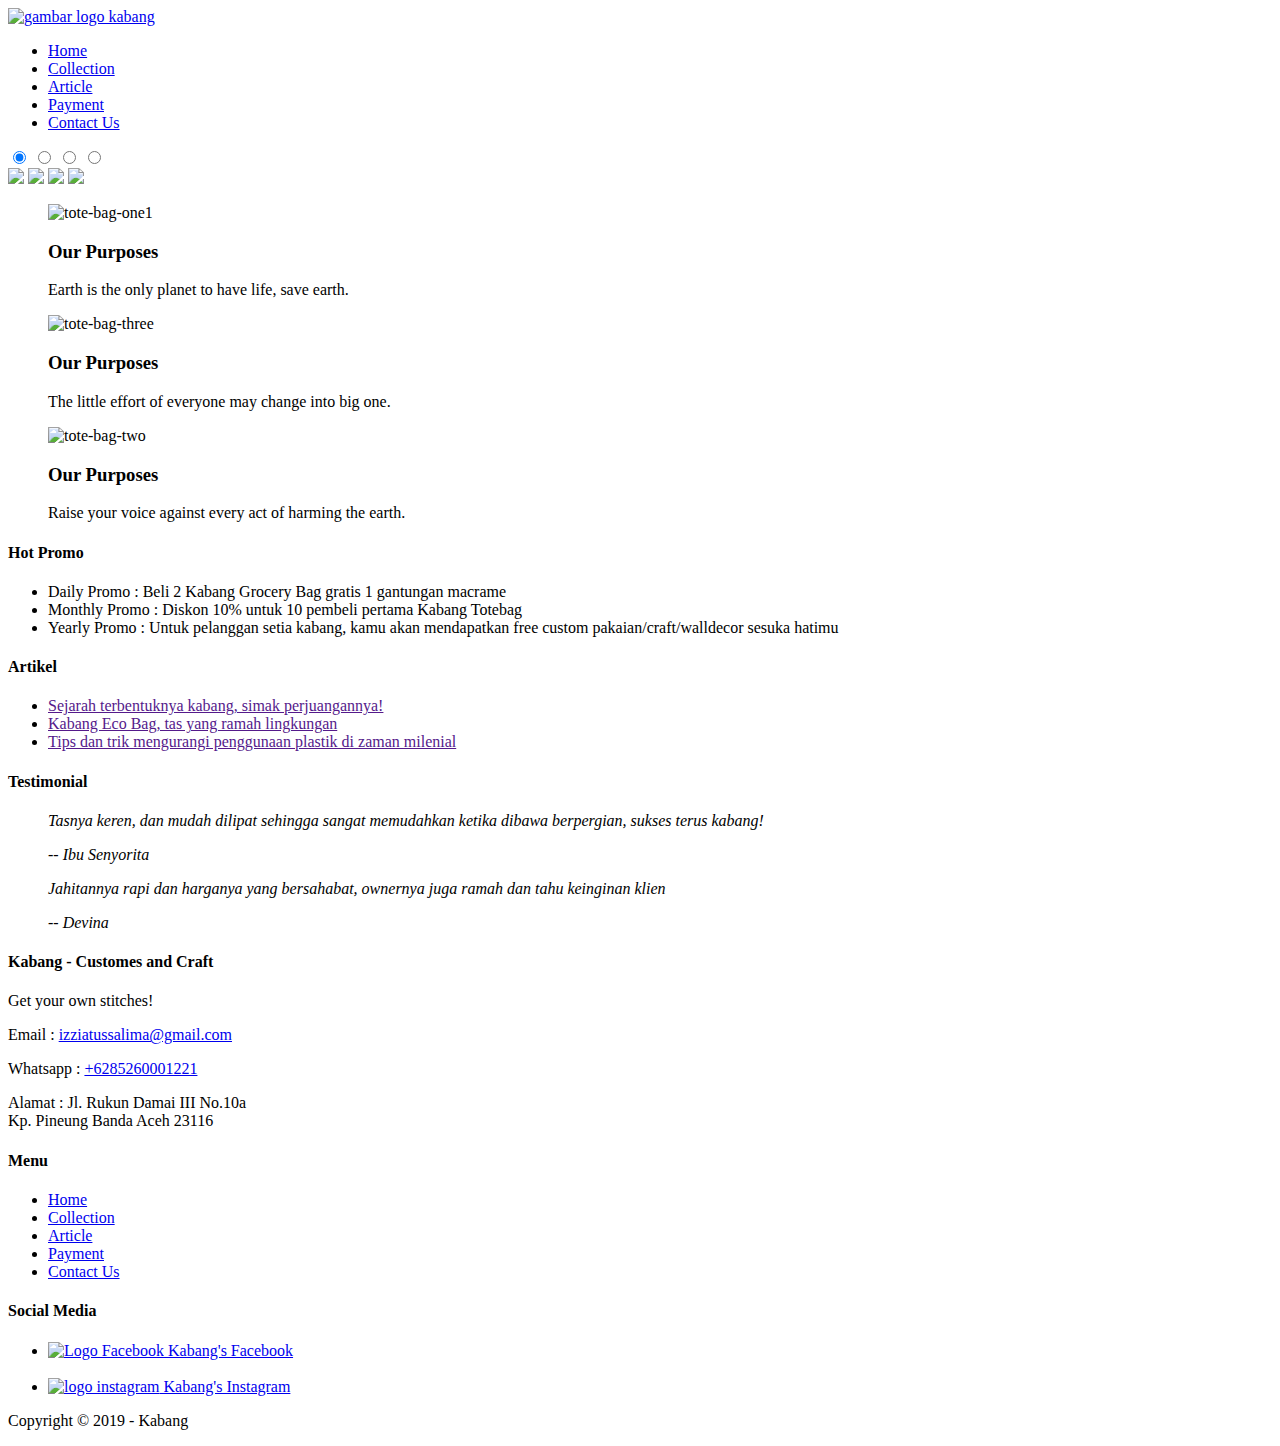
==== index.html @ 2372f9b4 "Add files via upload" ====
<!DOCTYPE html>
<html lang="en">
<head>
	<meta charset="UTF-8">
	<meta name="viewport" content="width=device-width, initial-scale=1.0">
	<meta http-equiv="X-UA-Compatible" content="ie=edge">
	
	<!--start title-->
	<title>Kabang - Customes and Craft</title>
	<!--end title-->

	<!--start description-->
	<meta name="description" content="Get your own stitches!Explore more">
	<!--end description-->

	<!--Start CSS-->
	<link rel="stylesheet" href="styles/styles.css">
	<!--End CSS-->

	<!--Start js-->
	<script src="js/function.js"></script>
	<!--End js-->

</head>
<body>
	<!--start logo-->
	<div class="container logo">
		<a href="index.html" title="Kabang">
			<img src="images/kabang.png" alt="gambar logo kabang" width="500">
		</a>
	</div>
	<!--end logo-->

	<!--start menu primer-->
	<div class="container menu-primer">
	<ul>
			<li><a href="index.html" title="Beranda" class="active">Home</a></li>
			<li><a href="collection.html" title="collection"">Collection</a></li>
			<li><a href="blog.html" title="Blog">Article</a></li>
			<li><a href="paymentt.html" title="Payment">Payment</a></li>
			<li><a href="contact.html" title="Contact">Contact Us</a></li>
	</ul>
	</div>
	<!--end menu primer-->

	<!--start sliders-->
	<div class="containerfull">
		<div id="slider-wrapper">
			<div class="inner-wrapper">
				<input checked type="radio" name="slide" class="control" id="Slide1"/>
					<label for="Slide1" id="s1"></label>
				<input type="radio" name="slide" class="control" id="Slide2"/>
					<label for="Slide2" id="s2"></label>
				<input type="radio" name="slide" class="control" id="Slide3"/>
					<label for="Slide3" id="s3"></label>
				<input type="radio" name="slide" class="control" id="Slide4"/>
					<label for="Slide4" id="s4"></label>
				<div class="overflow-wrapper">
					<a class="slide" href=""><img src="images/tote-bag-one1.jpg"/></a>
					<a class="slide" href=""><img src="images/tote-bag-three.jpg"/></a>
					<a class="slide" href=""><img src="images/tote-bag-two.jpg"/></a>
					<a class="slide" href=""><img src="images/pouch-bag.jpg"/></a>
				</div>
			</div>
		</div>
	</div>
	<!--end sliders-->

	<!--start Jumbotron
	<div class="container jumbotron">
	<h1>Kabang - Customes and Craft</h1>
	<h3>Get your own stitches! Explore more here :)</h3>
	</div>
	End Jumbotron-->

	<!--start wow foctor-->
	<div class="container">
		<figure class="snip1567">
			
			<img src="images/tote-bag-one1.jpg" alt="tote-bag-one1"/>
			<figcaption>
				<h3>Our Purposes</h3>
			  <p>Earth is the only planet to have life, save earth.</p>
			</figcaption>
			<div class="hover"></div><i class="ion-android-add"></i>
			<a href="#"></a>
		  </figure>
		  <figure class="snip1567"><img src="images/tote-bag-three.jpg" alt="tote-bag-three" />
			<figcaption>
				<h3>Our Purposes</h3>
			  <p>The little effort of everyone may change into big one.</p>
			</figcaption>
			<div class="hover"></div><i class="ion-android-add"></i>
			<a href="#"></a>
		  </figure>
		  <figure class="snip1567"><img src="images/tote-bag-two.jpg" alt="tote-bag-two" />
			<figcaption>
				<h3>Our Purposes</h3>
			  <p>Raise your voice against every act of harming the earth.</p>
			</figcaption>
			<div class="hover"></div><i class="ion-android-add"></i>
			<a href="#"></a>
		  </figure>
	</div>
	<!--end wow foctor-->

	<!--Start Hot Promo dan Artikel-->
	<div class="container">
		<!--start promo-->
		<div class="main-home-one">
				<div class="box-heading">
					<h4>Hot Promo</h4>
				</div>
				<div class="box-isi">
						<ul>
							<li>Daily Promo : Beli 2 Kabang Grocery Bag gratis 1 gantungan macrame</li>
							<li>Monthly Promo : Diskon 10% untuk 10 pembeli pertama Kabang Totebag</li>
							<li>Yearly Promo : Untuk pelanggan setia kabang, kamu akan mendapatkan free custom pakaian/craft/walldecor sesuka hatimu</li>
						</ul>
				</div>
		</div>
		<!--end promo-->

		<!--start artikel-->
		<div class="main-home-two">
			<div class="box-heading">
				<h4>Artikel</h4>
			</div>
			<div class="box-isi">
				<ul>
					<li>
						<a href="" title="Sejarah terbentukan kabang, simak perjuangannya!">Sejarah terbentuknya kabang, simak perjuangannya!</a>
					</li>
					<li>
						<a href="" title="Kabang Eco Bag, tas yang ramah lingkungan">Kabang Eco Bag, tas yang ramah lingkungan</a>
					</li>
					<li>
						<a href="" title="Tips dan trik mengurangi penggunaan plastik di zaman milenial">Tips dan trik mengurangi penggunaan plastik di zaman milenial</a>
					</li>
				</ul>
			</div>
		</div>
		<!--end artikel-->
	</div>
	<!--End Hot Promo dan Artikel-->

	<!--start testimonial-->
	<div class="container">
		<div class="box-heading">
			<h4>Testimonial</h4>
		</div>

		<div class="box-isi">
			<blockquote class="testimonial">
				<p>
					<em>Tasnya keren, dan mudah dilipat sehingga sangat memudahkan ketika dibawa berpergian, sukses terus kabang!</em>
				</p>
				<cite>-- Ibu Senyorita</cite>

				<p>
					<em>Jahitannya rapi dan harganya yang bersahabat, ownernya juga ramah dan tahu keinginan klien</em>
					</p>
					<cite>-- Devina</cite>
			</blockquote>
		</div>
	</div>
	<!--end testimonial-->

	<!--start menu sekunder-->
	<div class="containerfull menu-sekunder">
		<div class="container">

			<!--start kabang-->
			<div class="menu-sekunder-one">
				<h4>Kabang - Customes and Craft</h4>
					<p> Get your own stitches! </p>
					<p> Email : <a href="mailto:izziatussalima@gmail.com" title="izziatussalima@gmail.com">izziatussalima@gmail.com </a></p>
					<p> Whatsapp : <a href="tel:+6285260001221" title="+6285260001221">+6285260001221</a></p>
					<P> Alamat : Jl. Rukun Damai III No.10a <br> Kp. Pineung Banda Aceh 23116</P>
			</div>
			<!--end kabang-->

			<!--start menu-->
			<div class="menu-sekunder-two">
				<h4>Menu</h4>
					<ul>
						<li><a href="index.html" title="Beranda" class="active">Home</a></li>
						<li><a href="collection.html" title="collection"">Collection</a></li>
						<li><a href="blog.html" title="Blog">Article</a></li>
						<li><a href="paymentt.html" title="Payment">Payment</a></li>
						<li><a href="contact.html" title="Contact">Contact Us</a></li>
					</ul>
			</div>
			<!--end menu-->

			<!--start media sosial-->
			<div class="menu-sekunder-three">
				<h4>Social Media</h4>
					<ul>
						<li>
						<a href="https://facebook.com/izzy.adorebell" title="Kaban's Facebook">
							<img src="images/logo-facebook.png" alt="Logo Facebook"width=25">   Kabang's Facebook
						</a>	
						</li>	
						<br>
						<li>
						<a href="https://www.instagram.com/izzycutngoh/" title="instagram Jahitan Izzy">
							<img src="images/logo-instagram.png" alt="logo instagram" width="25"> Kabang's Instagram
						</a>
						</li>
					</ul>
			</div>
			<!--start media sosial-->

		</div>		
	</div>
	<!--end menu sekunder-->

	<!--start Copyright-->
	<div class="container copyright">
	<p>Copyright &copy; 2019 - Kabang</p>
	</div>
	<!--end Copyright-->

	<!-- WhatsHelp.io widget -->
	<script type="text/javascript">
	(function () {
	var options = {
	whatsapp: "+6285260001221", // WhatsApp number
	call_to_action: "Message us", // Call to action
	position: "right", // Position may be 'right' or 'left'
	};
	var proto = document.location.protocol, host = "whatshelp.io", url = proto + "//static." + host;
	var s = document.createElement('script'); s.type = 'text/javascript'; s.async = true; s.src = url + '/widget-send-button/js/init.js';
	s.onload = function () { WhWidgetSendButton.init(host, proto, options); };
	var x = document.getElementsByTagName('script')[0]; x.parentNode.insertBefore(s, x);
	})();
	</script>
	<!-- /WhatsHelp.io widget --> 

</body>
</html>
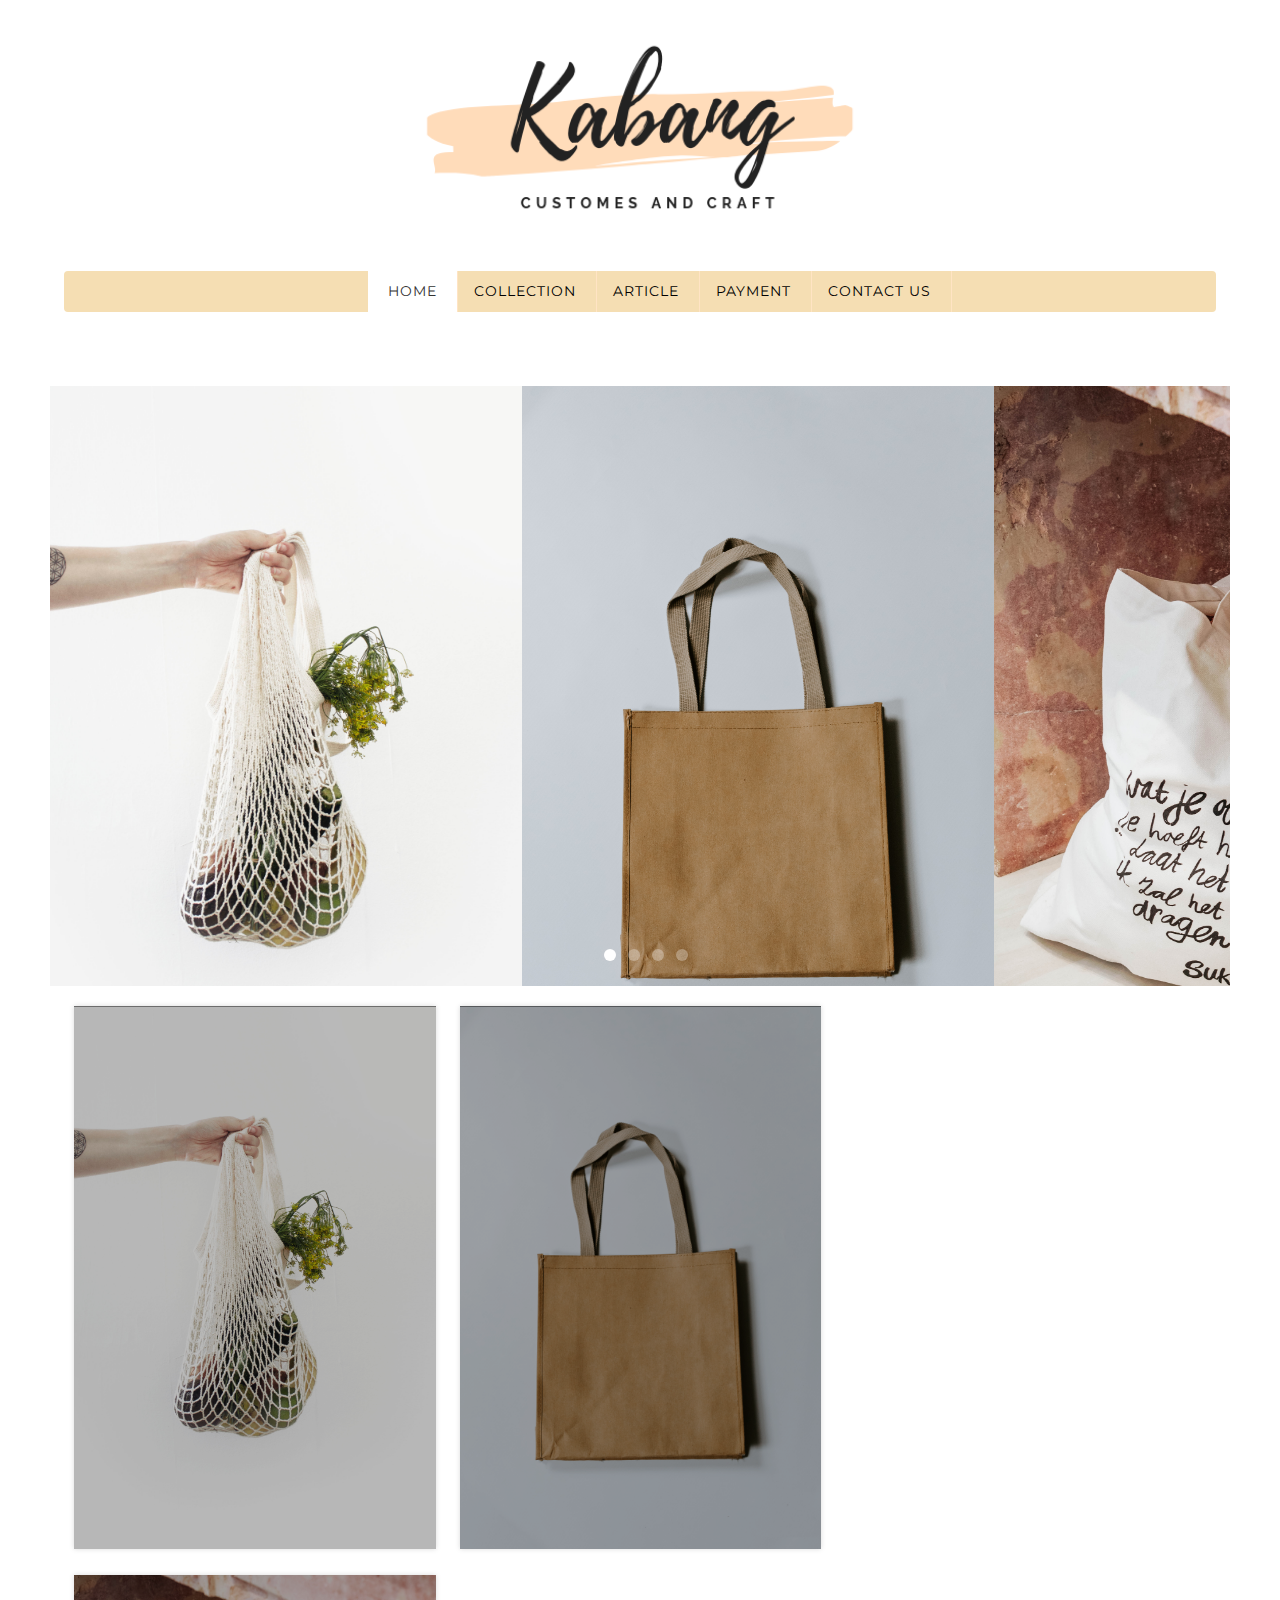
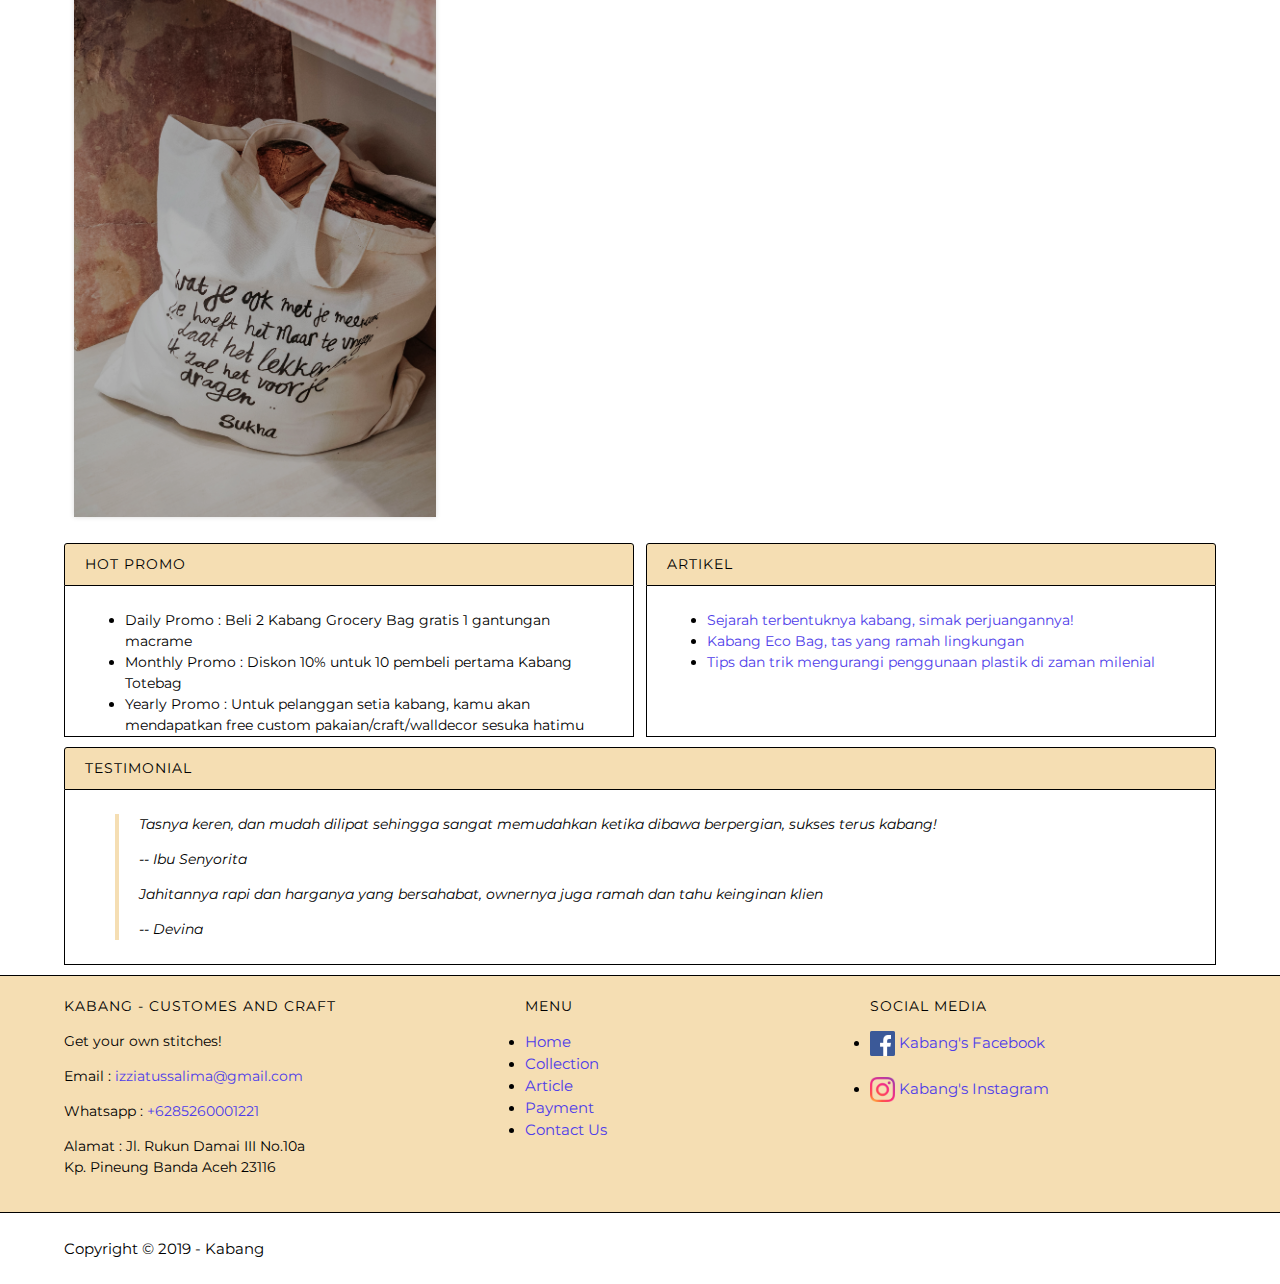
==== commit 8eae857a: "Update index.html" ====
--- a/index.html
+++ b/index.html
@@ -57,6 +57,13 @@
 					<label for="Slide4" id="s4"></label>
 				<div class="overflow-wrapper">
 					<a class="slide" href=""><img src="images/tote-bag-one1.jpg"/></a>
+					<a class="slide" href=""><img src="images/tote-bag-three.jpg"/></a>
+					<a class="slide" href=""><img src="images/tote-bag-two.jpg"/></a>
+					<a class="slide" href=""><img src="images/pouch-bag.jpg"/></a>
+					<a class="slide" href=""><img src="images/tote-bag-one1.jpg"/></a>
+					<a class="slide" href=""><img src="images/tote-bag-three.jpg"/></a>
+					<a class="slide" href=""><img src="images/tote-bag-two.jpg"/></a>
+					<a class="slide" href=""><img src="images/pouch-bag.jpg"/></a>
 					<a class="slide" href=""><img src="images/tote-bag-three.jpg"/></a>
 					<a class="slide" href=""><img src="images/tote-bag-two.jpg"/></a>
 					<a class="slide" href=""><img src="images/pouch-bag.jpg"/></a>
@@ -239,4 +246,4 @@
 	<!-- /WhatsHelp.io widget --> 
 
 </body>
-</html>+</html>
--- a/styles/styles.css
+++ b/styles/styles.css
@@ -0,0 +1,593 @@
+/*Start Font*/
+@import url('https://fonts.googleapis.com/css?family=Montserrat&display=swap');
+/*End Font*/
+
+/* Start Body*/
+body {
+    color: black;
+    font-family: Montserrat, Open Sans, Lato ;
+    font-size: 14px;
+    line-height: 1.5em;
+    margin: 0;
+    padding: 0;
+ }
+/* End Container*/
+
+/* Start Debug*/
+.bg-white {
+    background-color: white;
+}
+.bg-pink {
+    background-color: wheat;
+}
+/* End Debug*/
+
+
+/*Start Container*/
+.container {
+    margin : 10px auto;
+    overflow: auto;
+    width: 90%;
+}
+
+.containerfull {
+    margin : 10px auto;
+    overflow: auto;
+    width: 100%;
+}
+/*End Container*/
+
+/* Start Logo*/
+.logo {
+    text-align: center;
+}
+/* End Logo*/
+
+/*start sliders*/
+#slider-wrapper{
+  width: 1180px;
+  height: 600px;
+  margin: 50px auto;
+  position: relative;
+  margin-bottom: 0px;
+  background: rgba(0,0,0,0.5);
+  overflow: hidden;
+}
+
+      #s1{
+          padding: 6px;
+          background: #FFFFFF;
+          position: absolute;
+          left: 50%;
+          bottom: 25px;
+          margin-left: -36px;
+          border-radius: 20px;
+          opacity: 0.3;
+          cursor: pointer;
+          z-index: 999;
+      }
+      
+      #s2{
+          padding: 6px;
+          background: #FFFFFF;
+          position: absolute;
+          left: 50%;
+          bottom: 25px;
+          margin-left: -12px;
+          border-radius: 20px;
+          opacity: 0.3;
+          cursor: pointer;
+          z-index: 999;
+      }
+      
+      #s3{
+          padding: 6px;
+          background: #FFFFFF;
+          position: absolute;
+          left: 50%;
+          bottom: 25px;
+          margin-left: 12px;
+          border-radius: 20px;
+          opacity: 0.3;
+          cursor: pointer;
+          z-index: 999;
+      }
+      
+      #s4{
+          padding: 6px;
+          background: #FFFFFF;
+          position: absolute;
+          left: 50%;
+          bottom: 25px;
+          margin-left: 36px;
+          border-radius: 20px;
+          opacity: 0.3;
+          cursor: pointer;
+          z-index: 999;
+      }
+      
+      #s1:hover, #s2:hover, #s3:hover, #s4:hover{ opacity: 1;}
+      
+  .inner-wrapper{
+      width: 1180px;
+      height: 600px;
+      position: absolute;
+      top: 0;
+      left: 0;
+      margin-bottom: 0px;
+      overflow: hidden;
+  }
+      .control{ display: none;}
+      
+      #Slide1:checked ~ .overflow-wrapper{ margin-left: 0%; }
+      #Slide2:checked ~ .overflow-wrapper{ margin-left: -100%; }
+      #Slide3:checked ~ .overflow-wrapper{ margin-left: -200%; }
+      #Slide4:checked ~ .overflow-wrapper{ margin-left: -300%; }
+      
+      #Slide1:checked + #s1 { opacity: 1; }
+      #Slide2:checked + #s2 { opacity: 1; }
+      #Slide3:checked + #s3 { opacity: 1; }
+      #Slide4:checked + #s4 { opacity: 1; }
+      
+  .overflow-wrapper{
+      width: 400%;
+      height: 100%;
+      position: absolute;
+      top: 0;
+      left: 0;
+      overflow-y: hidden;
+      z-index: 1;
+      -webkit-transition: all 0.3s ease-in-out;
+      -moz-transition: all 0.3s ease-in-out;
+      -o-transition: all 0.3s ease-in-out;
+      transition: all 0.3s ease-in-out;
+  }
+  
+      .slide img{
+          width: 10%;
+          float: left;
+      }
+/*end sliders*/
+
+/*Start Anchor/Hyperlink*/
+a:link,
+a:visited {
+    color: rgb(78, 60, 233);
+    text-decoration: none;
+
+}
+
+a:hover,
+a:active {
+    color: palevioletred;
+    text-decoration: underline;
+}
+/*End Anchor/Hyperlink*/
+
+/* Start Menu Primer*/
+.menu-primer ul {
+    background-color: wheat;
+    border-radius: 4px;
+    box-shadow: 0ch;
+    text-align: center;
+}
+
+.menu-primer li {
+    border-right: 1px solid bisque;
+    display: inline-block;
+    margin: 0 -4px;
+}
+
+.menu-primer a {
+    color: black;
+    font-size: 14px; 
+    letter-spacing: 1px;
+    display: inline-block;
+    padding: 10px 20px;
+    text-transform: uppercase;
+}
+
+.menu-primer a:hover {
+    background-color: indianred;
+    color: black;
+    text-decoration: none;
+}
+
+.menu-primer .active {
+    background-color: white;
+    color: #333333;
+    text-decoration: none;
+}
+
+/* End Menu Primer*/
+
+/*Start Heading*/
+h1,h2,h3,h4,h5,h6 {
+    font-weight: 400;
+    letter-spacing: 1px;
+}
+h1 {
+    font-size: 28px;
+}
+h2 {
+    font-size: 24px;
+}
+h3 {
+    font-size: 18px;
+}
+h4 {
+    font-size: 16px;
+}
+h5 {
+    font-size: 14px;
+}
+h6 {
+    font-size: 13px;
+}
+/*End Heading*/
+
+/*Start Jumbotron*/
+.jumbotron {
+    background-color: wheat;
+    border-radius: 4px;
+    padding: 20px 0;
+    text-align: center;
+}
+
+.jumbotron h1 {
+    font-size: 32px;
+    padding: 0 20px;
+}
+.jumbotron h3 {
+    font-size: 20px;
+    padding: 0 20px;
+}
+/*End Jumbotron*/
+
+/*Start Main*/
+.main-home-one {
+    float: left;
+    width: 49.5%;
+}
+
+.main-home-two {
+    float: right;
+    width: 49.5%;
+}
+
+.main-home-one .box-isi,
+.main-home-two .box-isi {
+    height: 130px;
+}
+/*End Main*/
+
+/*Start Box*/
+.box-heading {
+    background-color: wheat;
+    border: 1px solid black;
+    border-radius: 3px 3px 0 0;
+    margin: 0;
+    padding: 10px 20px;
+    text-transform: uppercase;
+}
+
+.box-heading h4 {
+    font-size: 14px;
+    margin: 0;
+}
+
+.box-isi {
+    background-color: white;
+    border: 1px solid black;
+    border-top: 0;
+    margin: 0;
+    padding: 10px 20px;
+
+}
+/*End Box*/
+
+/*Start Menu Sekunder*/
+.menu-sekunder {
+    background-color: wheat;
+    border-bottom: 1px solid black;
+    border-top: 1px solid black;
+    overflow: auto;
+    padding: 10px 0;
+}
+
+.menu-sekunder h4 {
+    font-size: 14px;
+    margin: 0 auto;
+    text-transform: uppercase;
+}
+
+.menu-sekunder ul {
+    padding: 0;
+}
+
+.menu-sekunder li {
+    list-style: disc;
+}
+
+.menu-sekunder li a,
+.menu-sekunder li p {
+    font-size: 15px;
+}
+.menu-sekunder-one,
+.menu-sekunder-two,
+.menu-sekunder-three {
+    float: left;
+}
+
+.menu-sekunder-one {
+    width: 40%;
+}
+
+.menu-sekunder-two,
+.menu-sekunder-three {
+    width: 30%;
+}
+
+.menu-sekunder li img {
+    vertical-align: middle;
+}
+/*End End Sekunder*/
+
+/*Start Testimonial*/
+.testimonial {
+    border-left: 4px solid wheat;
+    margin-left: 30px;
+    padding-left: 20px;
+}
+/*End Testimonial*/
+
+/*Start Copyright*/
+.copyright p {
+    font-size: 15px;
+
+}
+/*End Copyright*/
+
+/*start wow factor*/
+@import url(https://fonts.googleapis.com/css?family=Open+Sans:400,800);
+@import url(https://code.ionicframework.com/ionicons/2.0.1/css/ionicons.min.css);
+.snip1567 {
+  background-color: #000000;
+  box-shadow: 0 0 5px rgba(0, 0, 0, 0.15);
+  color: #ffffff;
+  display: inline-block;
+  font-family: 'Open Sans', Arial, sans-serif;
+  font-size: 16px;
+  line-height: 1.6em;
+  margin: 10px;
+  max-width: 31.4%;
+  min-width: 31.4%;
+  overflow: hidden;
+  position: relative;
+  text-align: left;
+  width: 100%;
+}
+
+.snip1567 * {
+  -webkit-box-sizing: border-box;
+  box-sizing: border-box;
+  -webkit-transition: all 0.25s ease;
+  transition: all 0.25s ease;
+}
+
+.snip1567 img {
+  max-width: 100%;
+  opacity: 0.75;
+  position: relative;
+  vertical-align: top;
+}
+
+.snip1567 figcaption {
+  position: absolute;
+  top: 0;
+  bottom: 0;
+  left: 0;
+  right: 0;
+  z-index: 1;
+}
+
+.snip1567 h3 {
+  -webkit-transform: translateY(-100%);
+  transform: translateY(-100%);
+  background-color: #000000;
+  top: 0;
+  font-weight: 800;
+  letter-spacing: -0.4px;
+  margin: 0;
+  padding: 10px 20px;
+  position: absolute;
+  width: 100%;
+}
+
+.snip1567 p {
+  position: absolute;
+  width: 100%;
+  bottom: 0;
+  padding: 0px 20px;
+  opacity: 0;
+  text-align: right;
+  -webkit-transition-delay: 0.15s;
+  transition-delay: 0.15s;
+}
+
+.snip1567 i {
+  position: absolute;
+  top: 50%;
+  left: 50%;
+  font-size: 54px;
+  -webkit-transform: translate(-50%, -50%) scale(1);
+  transform: translate(-50%, -50%) scale(1);
+}
+
+.snip1567 .hover {
+  position: absolute;
+  top: 0;
+  bottom: 0;
+  left: 0;
+  right: 0;
+  align-items: center;
+  background-color: rgba(236, 188, 46, 0.75);
+  display: flex;
+  font-size: 65px;
+  justify-content: center;
+  opacity: 0;
+}
+
+.snip1567 a {
+  left: 0;
+  bottom: 0;
+  position: absolute;
+  right: 0;
+  top: 0;
+  z-index: 1;
+}
+
+.snip1567:hover .hover,
+.snip1567.hover .hover {
+  opacity: 1;
+}
+
+.snip1567:hover p,
+.snip1567.hover p {
+  opacity: 1;
+}
+
+.snip1567:hover h3,
+.snip1567.hover h3 {
+  -webkit-transform: translateY(0%);
+  transform: translateY(0%);
+}
+
+.snip1567:hover i,
+.snip1567.hover i {
+  -webkit-transform: translate(-50%, -50%) scale(0.1);
+  transform: translate(-50%, -50%) scale(0.1);
+  opacity: 0;
+}
+/*end wow factor*/
+
+/*start menu produk*/
+/* Icon set - http://ionicons.com */
+@import url(https://fonts.googleapis.com/css?family=Raleway:400,500,700);
+@import url(https://code.ionicframework.com/ionicons/2.0.1/css/ionicons.min.css);
+.snip1268 {
+  font-family: 'Raleway', Arial, sans-serif;
+  display: inline-block;
+  position: relative;
+  overflow: hidden;
+  margin: 10px;
+  min-width: 31.4%;
+  max-width: 31.4%;
+  width: 100%;
+  color: #333333;
+  text-align: center;
+  background-color: #ffffff;
+  line-height: 1.6em;
+}
+.snip1268 * {
+  -webkit-box-sizing: border-box;
+  box-sizing: border-box;
+  -webkit-transition: all 0.6s ease;
+  transition: all 0.6s ease;
+}
+.snip1268 .image {
+  position: relative;
+}
+.snip1268 img {
+  max-width: 100%;
+  vertical-align: top;
+  -webkit-transition: opacity 0.35s;
+  transition: opacity 0.35s;
+}
+.snip1268 .icons,
+.snip1268 .add-to-cart {
+  position: absolute;
+  left: 20px;
+  right: 20px;
+  opacity: 0;
+}
+.snip1268 .icons {
+  -webkit-transform: translateY(-100%);
+  transform: translateY(-100%);
+  top: 20px;
+  display: flex;
+  justify-content: space-between;
+}
+.snip1268 .icons a {
+  width: 32.5%;
+  background: #ffffff;
+}
+.snip1268 .icons a:hover {
+  background: #000000;
+}
+.snip1268 .icons a:hover i {
+  color: #ffffff;
+  opacity: 1;
+}
+.snip1268 .icons i {
+  line-height: 46px;
+  font-size: 20px;
+  color: #000000;
+  text-align: center;
+  opacity: 0.7;
+  margin: 0;
+}
+.snip1268 .add-to-cart {
+  position: absolute;
+  bottom: 20px;
+  -webkit-transform: translateY(100%);
+  transform: translateY(100%);
+  font-size: 0.8em;
+  color: #000000;
+  line-height: 46px;
+  letter-spacing: 1.5px;
+  background-color: #ffffff;
+  font-weight: 700;
+  text-decoration: none;
+  text-transform: uppercase;
+}
+.snip1268 .add-to-cart:hover {
+  background: #000000;
+  color: #ffffff;
+}
+.snip1268 figcaption {
+  padding: 20px 20px 30px;
+}
+.snip1268 h2,
+.snip1268 p {
+  margin: 0;
+  text-align: left;
+}
+.snip1268 h2 {
+  margin-bottom: 10px;
+  font-weight: 700;
+}
+.snip1268 p {
+  margin-bottom: 15px;
+  font-size: 0.85em;
+  font-weight: 500;
+}
+.snip1268 .price {
+  font-size: 1.3em;
+  opacity: 0.5;
+  font-weight: 700;
+  text-align: right;
+}
+.snip1268:hover img,
+.snip1268.hover img {
+  opacity: 0.8;
+}
+.snip1268:hover .icons,
+.snip1268.hover .icons,
+.snip1268:hover .add-to-cart,
+.snip1268.hover .add-to-cart {
+  -webkit-transform: translateY(0);
+  transform: translateY(0);
+  opacity: 1;
+}
+/*end menu produk*/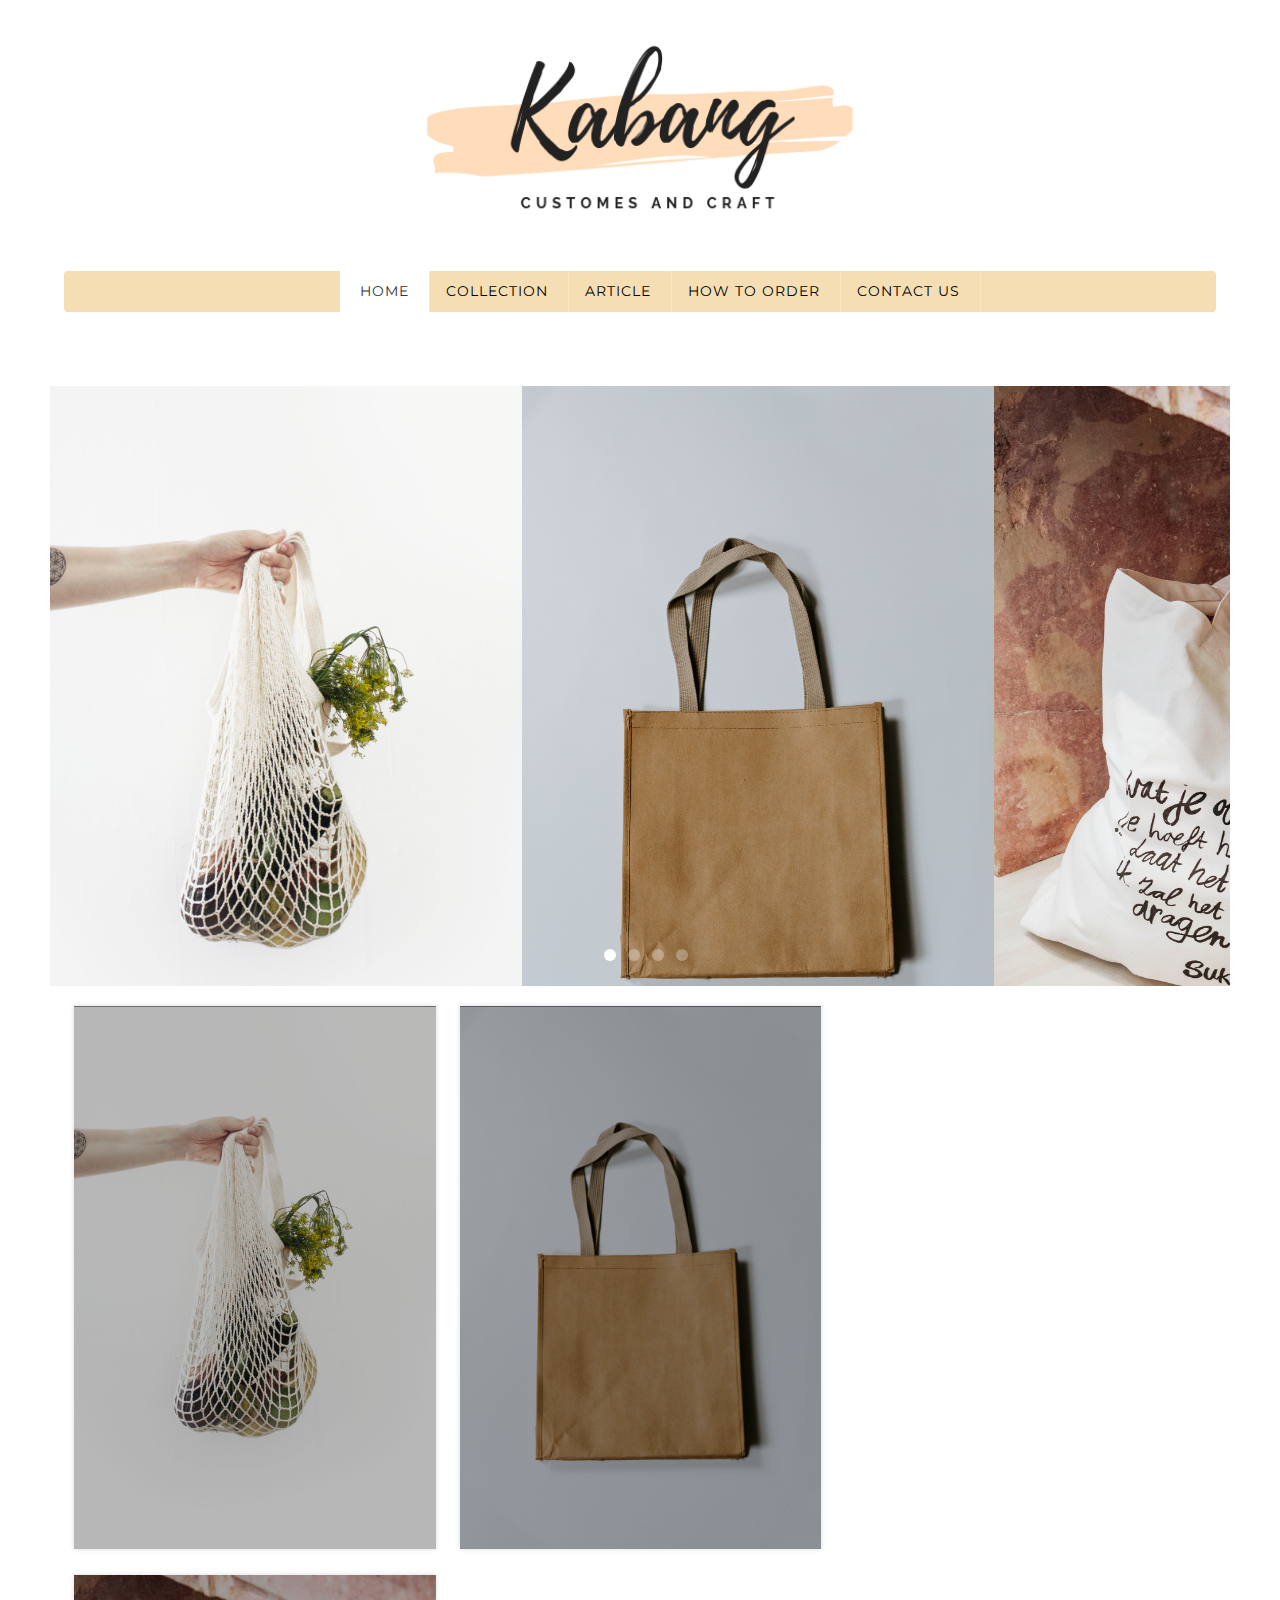
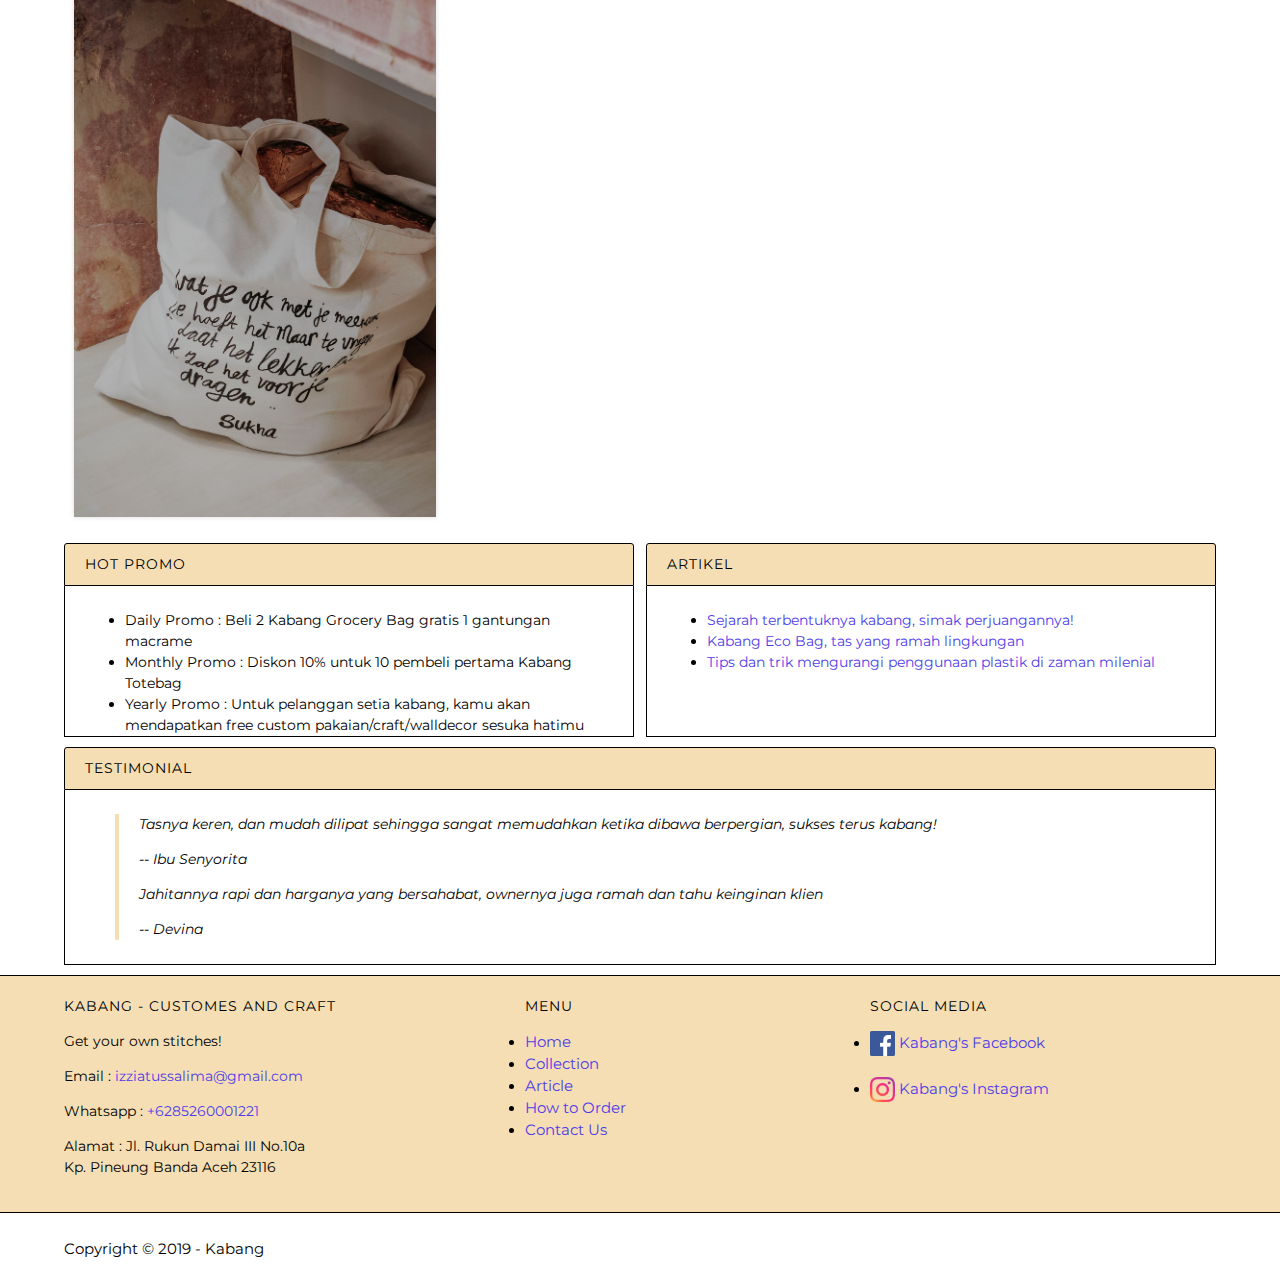
==== commit 27d375c4: "Add files via upload" ====
--- a/index.html
+++ b/index.html
@@ -37,7 +37,7 @@
 			<li><a href="index.html" title="Beranda" class="active">Home</a></li>
 			<li><a href="collection.html" title="collection"">Collection</a></li>
 			<li><a href="blog.html" title="Blog">Article</a></li>
-			<li><a href="paymentt.html" title="Payment">Payment</a></li>
+			<li><a href="order.html" title="How To Order"">How to Order</a></li>
 			<li><a href="contact.html" title="Contact">Contact Us</a></li>
 	</ul>
 	</div>
@@ -194,7 +194,7 @@
 						<li><a href="index.html" title="Beranda" class="active">Home</a></li>
 						<li><a href="collection.html" title="collection"">Collection</a></li>
 						<li><a href="blog.html" title="Blog">Article</a></li>
-						<li><a href="paymentt.html" title="Payment">Payment</a></li>
+						<li><a href="order.html" title="How To Order"">How to Order</a></li>
 						<li><a href="contact.html" title="Contact">Contact Us</a></li>
 					</ul>
 			</div>
@@ -246,4 +246,4 @@
 	<!-- /WhatsHelp.io widget --> 
 
 </body>
-</html>
+</html>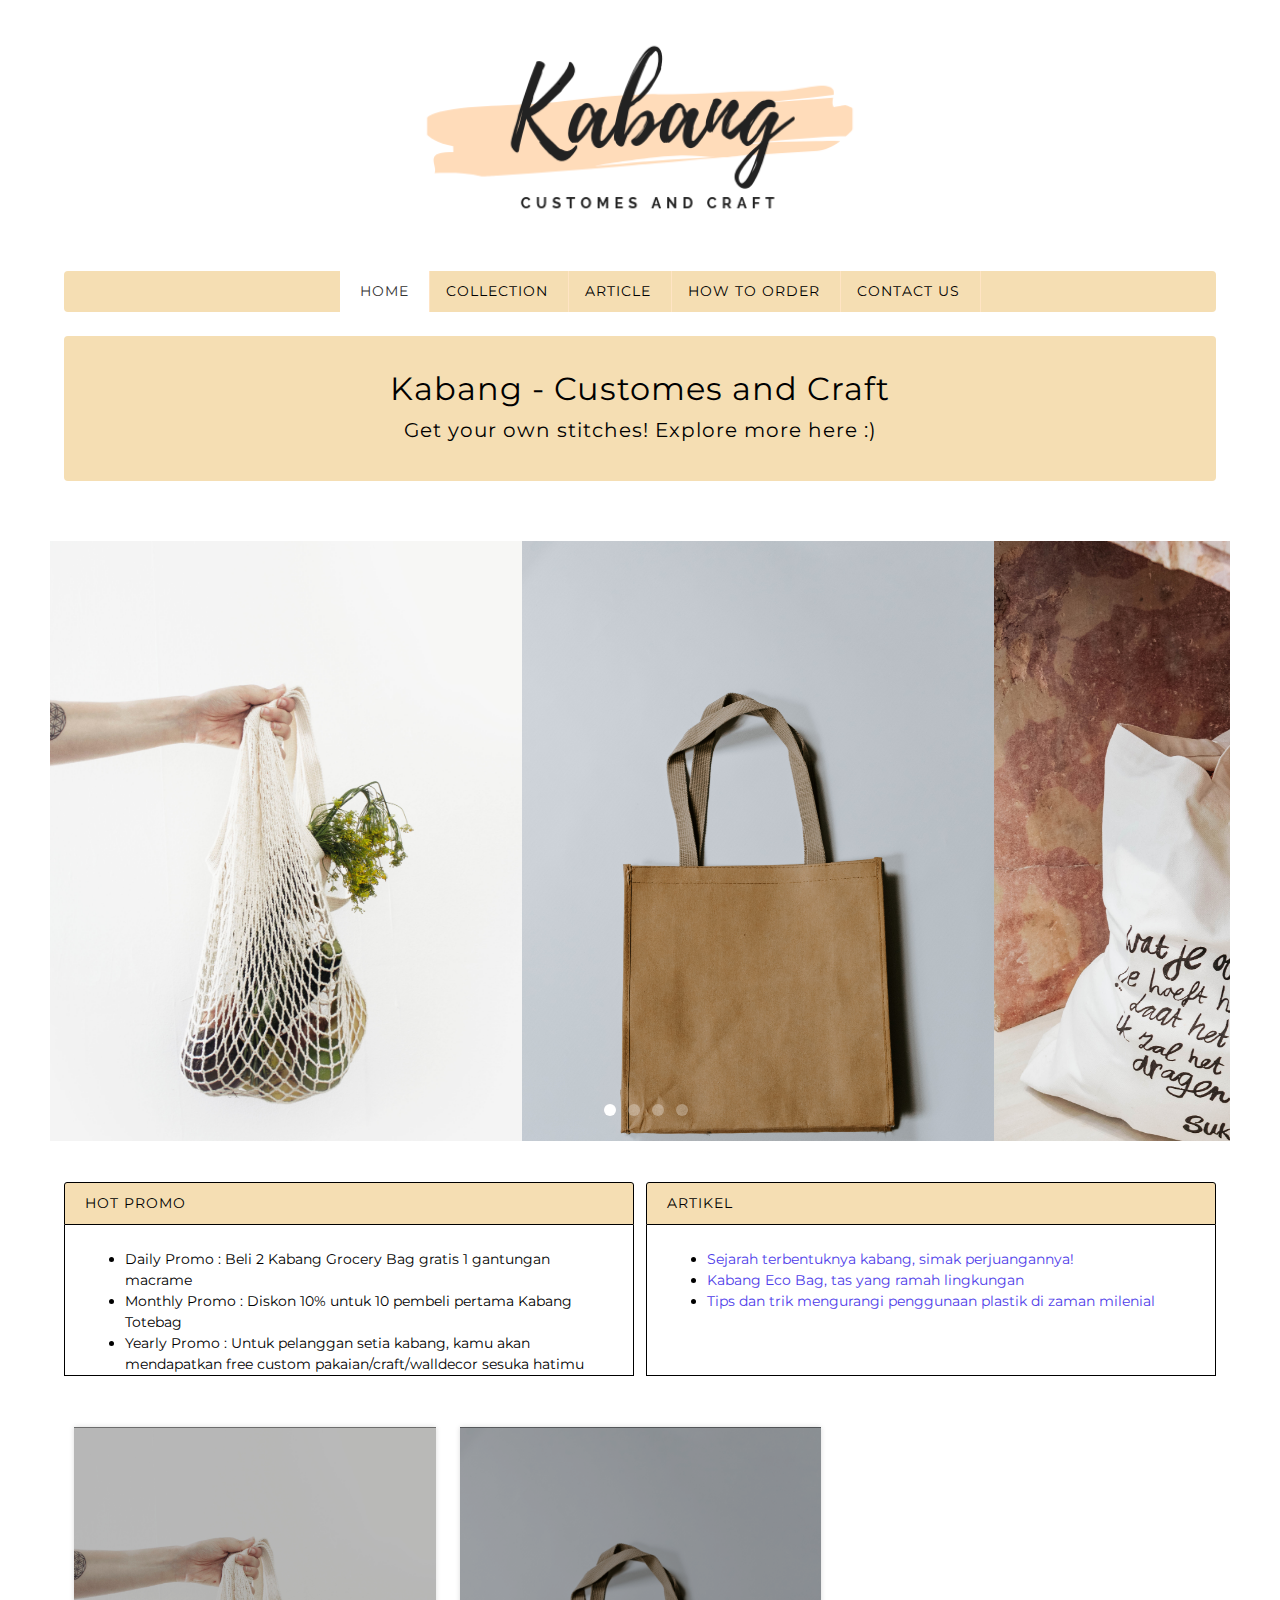
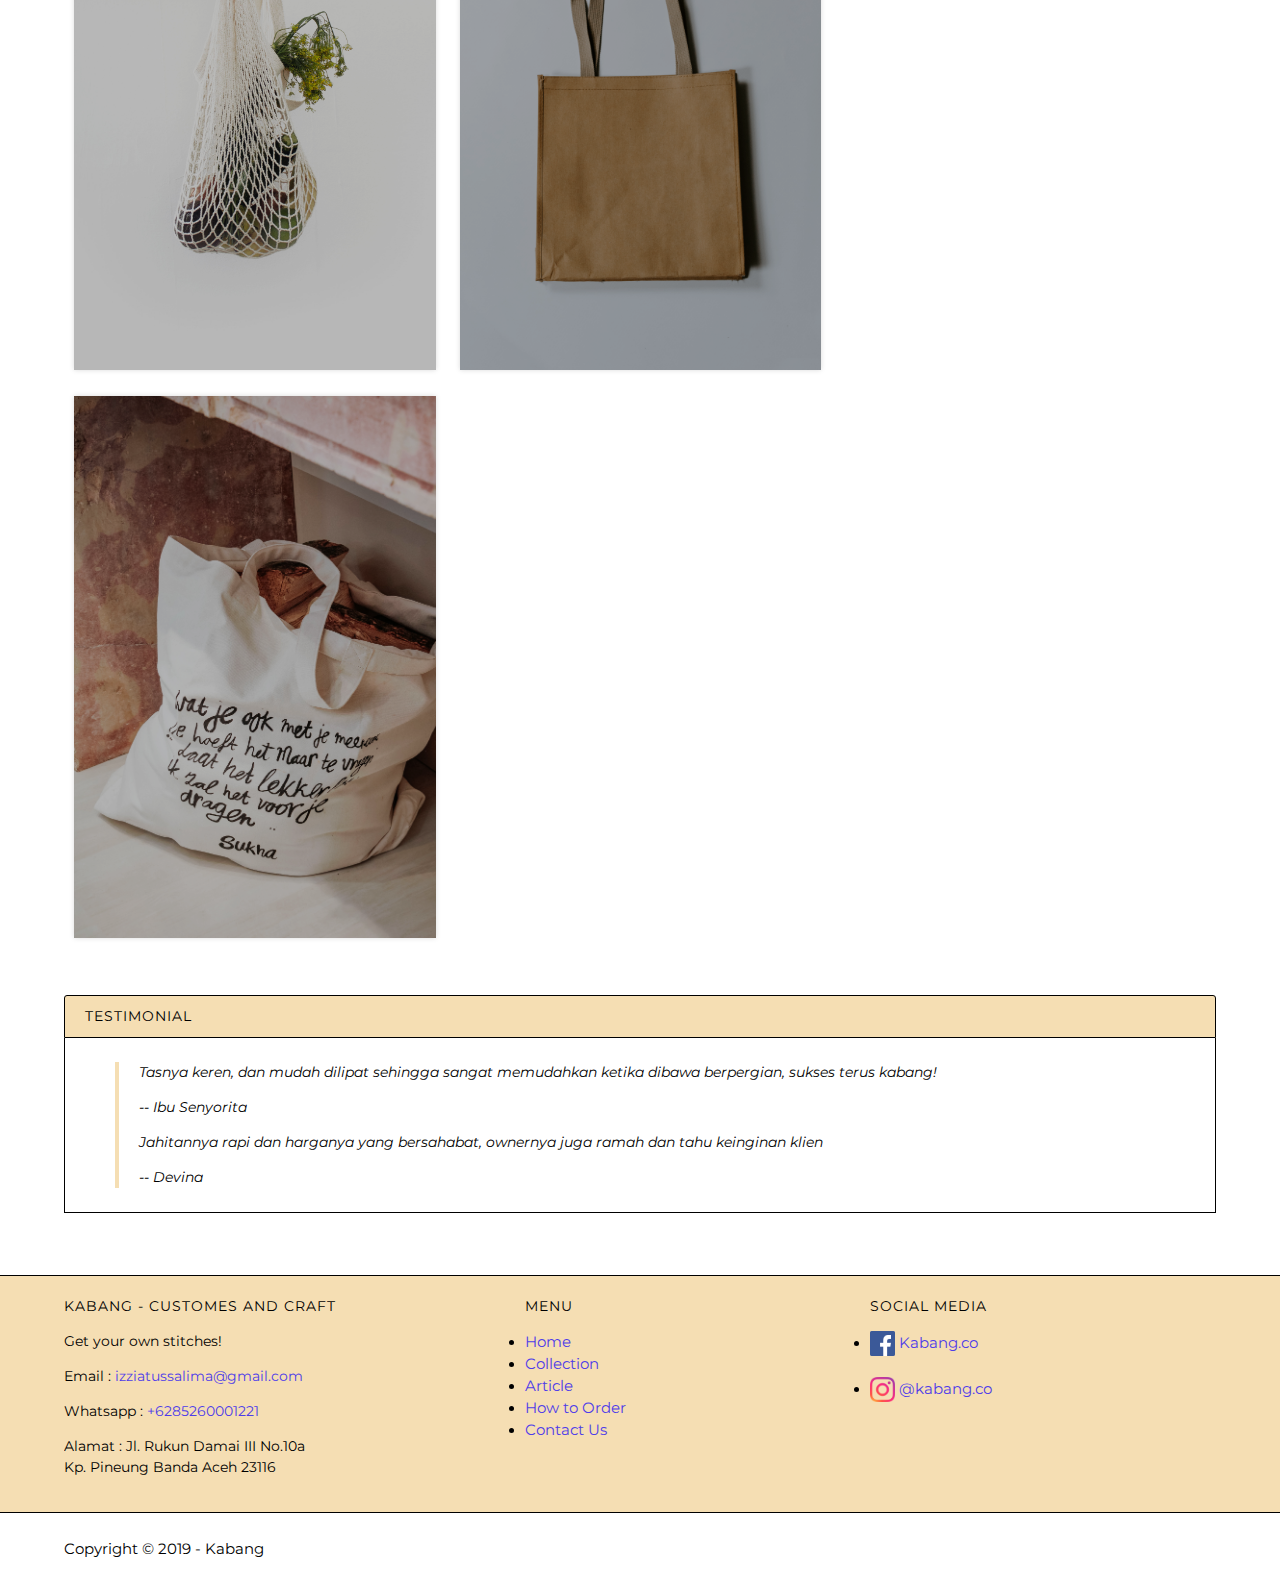
==== commit 08661b8a: "Add files via upload" ====
--- a/index.html
+++ b/index.html
@@ -33,15 +33,31 @@
 
 	<!--start menu primer-->
 	<div class="container menu-primer">
-	<ul>
-			<li><a href="index.html" title="Beranda" class="active">Home</a></li>
-			<li><a href="collection.html" title="collection"">Collection</a></li>
-			<li><a href="blog.html" title="Blog">Article</a></li>
-			<li><a href="order.html" title="How To Order"">How to Order</a></li>
-			<li><a href="contact.html" title="Contact">Contact Us</a></li>
-	</ul>
+		<ul>
+			<li>
+				<a href="index.html" title="Beranda" class="active">Home</a>
+			</li>
+			<li>
+				<a href="collection.html" title="collection"">Collection</a>
+			</li>
+			<li>
+				<a href="blog.html" title="Blog">Article</a></li>
+			<li>
+				<a href="order.html" title="How To Order"">How to Order</a>
+			</li>
+			<li>
+				<a href="contact.html" title="Contact">Contact Us</a>
+			</li>
+		</ul>
 	</div>
 	<!--end menu primer-->
+
+	<!--start Jumbotron-->
+	<div class="container jumbotron">
+		<h1>Kabang - Customes and Craft</h1>
+			<h3>Get your own stitches! Explore more here :)</h3>
+	</div>
+	<!--End Jumbotron-->
 
 	<!--start sliders-->
 	<div class="containerfull">
@@ -72,45 +88,7 @@
 		</div>
 	</div>
 	<!--end sliders-->
-
-	<!--start Jumbotron
-	<div class="container jumbotron">
-	<h1>Kabang - Customes and Craft</h1>
-	<h3>Get your own stitches! Explore more here :)</h3>
-	</div>
-	End Jumbotron-->
-
-	<!--start wow foctor-->
-	<div class="container">
-		<figure class="snip1567">
-			
-			<img src="images/tote-bag-one1.jpg" alt="tote-bag-one1"/>
-			<figcaption>
-				<h3>Our Purposes</h3>
-			  <p>Earth is the only planet to have life, save earth.</p>
-			</figcaption>
-			<div class="hover"></div><i class="ion-android-add"></i>
-			<a href="#"></a>
-		  </figure>
-		  <figure class="snip1567"><img src="images/tote-bag-three.jpg" alt="tote-bag-three" />
-			<figcaption>
-				<h3>Our Purposes</h3>
-			  <p>The little effort of everyone may change into big one.</p>
-			</figcaption>
-			<div class="hover"></div><i class="ion-android-add"></i>
-			<a href="#"></a>
-		  </figure>
-		  <figure class="snip1567"><img src="images/tote-bag-two.jpg" alt="tote-bag-two" />
-			<figcaption>
-				<h3>Our Purposes</h3>
-			  <p>Raise your voice against every act of harming the earth.</p>
-			</figcaption>
-			<div class="hover"></div><i class="ion-android-add"></i>
-			<a href="#"></a>
-		  </figure>
-	</div>
-	<!--end wow foctor-->
-
+	<br>
 	<!--Start Hot Promo dan Artikel-->
 	<div class="container">
 		<!--start promo-->
@@ -150,7 +128,39 @@
 		<!--end artikel-->
 	</div>
 	<!--End Hot Promo dan Artikel-->
-
+	<br>
+	
+	<!--start wow foctor-->
+	<div class="container">
+		<figure class="snip1567">
+			
+			<img src="images/tote-bag-one1.jpg" alt="tote-bag-one1"/>
+			<figcaption>
+				<h3>Kabang's Quote</h3>
+			  <p>Earth is the only planet to have life, save earth.</p>
+			</figcaption>
+			<div class="hover"></div><i class="ion-android-add"></i>
+			<a href="#"></a>
+		  </figure>
+		  <figure class="snip1567"><img src="images/tote-bag-three.jpg" alt="tote-bag-three" />
+			<figcaption>
+				<h3>Kabang's Quote</h3>
+			  <p>The little effort of everyone may change into big one.</p>
+			</figcaption>
+			<div class="hover"></div><i class="ion-android-add"></i>
+			<a href="#"></a>
+		  </figure>
+		  <figure class="snip1567"><img src="images/tote-bag-two.jpg" alt="tote-bag-two" />
+			<figcaption>
+				<h3>Kabang's Quote</h3>
+			  <p>Raise your voice against every act of harming the earth.</p>
+			</figcaption>
+			<div class="hover"></div><i class="ion-android-add"></i>
+			<a href="#"></a>
+		  </figure>
+	</div>
+	<!--end wow foctor-->
+	<br>
 	<!--start testimonial-->
 	<div class="container">
 		<div class="box-heading">
@@ -172,7 +182,8 @@
 		</div>
 	</div>
 	<!--end testimonial-->
-
+	<br>
+	<br>
 	<!--start menu sekunder-->
 	<div class="containerfull menu-sekunder">
 		<div class="container">
@@ -205,27 +216,26 @@
 				<h4>Social Media</h4>
 					<ul>
 						<li>
-						<a href="https://facebook.com/izzy.adorebell" title="Kaban's Facebook">
-							<img src="images/logo-facebook.png" alt="Logo Facebook"width=25">   Kabang's Facebook
-						</a>	
+							<a href="https://facebook.com/izzy.adorebell" title="Kaban's Facebook">
+							<img src="images/logo-facebook.png" alt="Logo Facebook"width=25">   Kabang.co
+							</a>	
 						</li>	
 						<br>
 						<li>
-						<a href="https://www.instagram.com/izzycutngoh/" title="instagram Jahitan Izzy">
-							<img src="images/logo-instagram.png" alt="logo instagram" width="25"> Kabang's Instagram
-						</a>
+							<a href="https://www.instagram.com/izzycutngoh/" title="instagram Jahitan Izzy">
+							<img src="images/logo-instagram.png" alt="logo instagram" width="25"> @kabang.co
+							</a>
 						</li>
 					</ul>
 			</div>
 			<!--start media sosial-->
-
 		</div>		
 	</div>
 	<!--end menu sekunder-->
 
 	<!--start Copyright-->
 	<div class="container copyright">
-	<p>Copyright &copy; 2019 - Kabang</p>
+		<p>Copyright &copy; 2019 - Kabang</p>
 	</div>
 	<!--end Copyright-->
 
